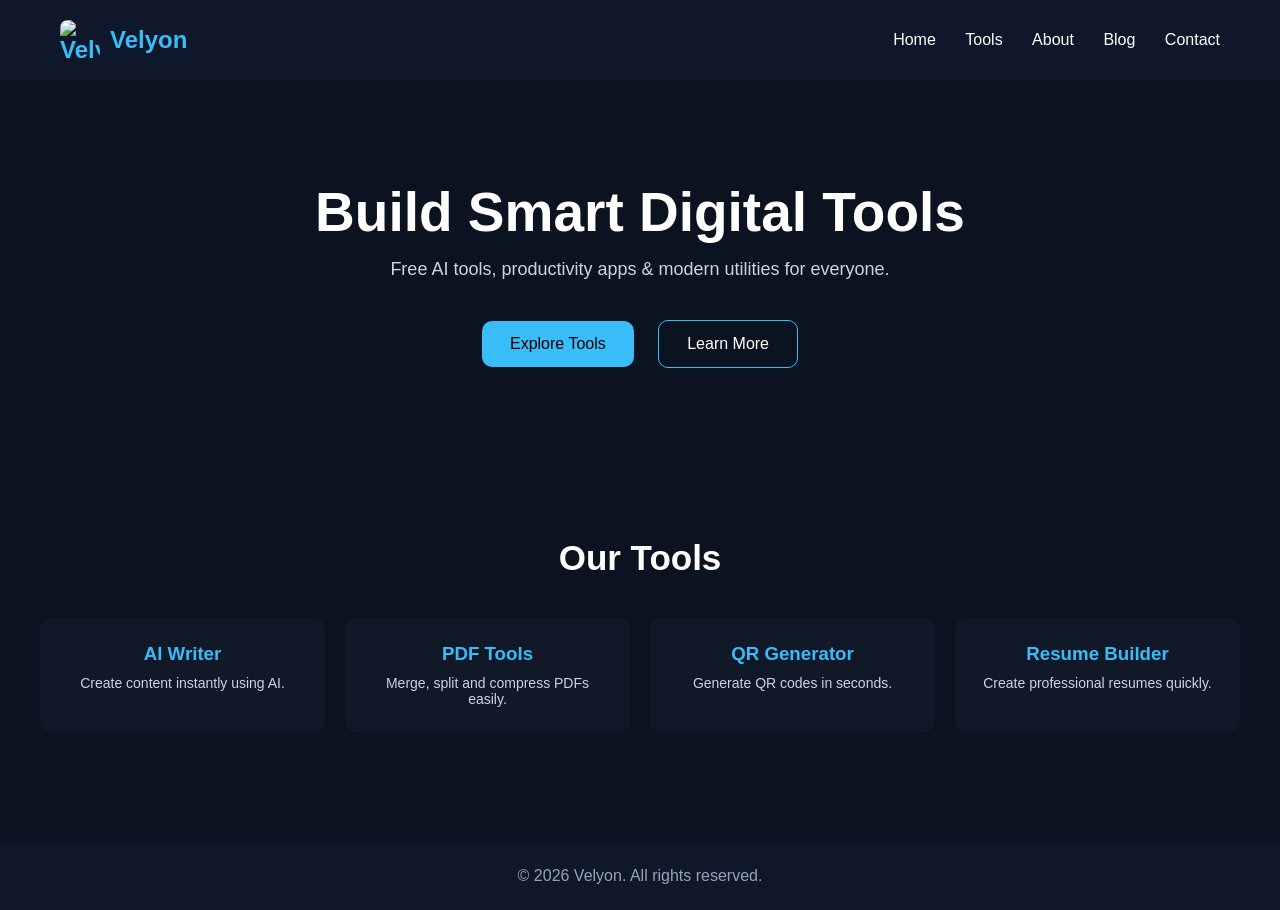
==== index.html @ 7d159152 "Add files via upload" ====
<!DOCTYPE html>
<html lang="en">
<head>
  <meta charset="UTF-8" />
  <meta name="viewport" content="width=device-width, initial-scale=1.0"/>
  <title>Velyon - Smart Digital Tools</title>
  <link
rel="icon"
type="image/png"
href="assets/logo.png">

  <style>
    * {
      margin: 0;
      padding: 0;
      box-sizing: border-box;
      font-family: Arial, sans-serif;
    }

    body {
      background: #0b1220;
      color: white;
    }

    /* Navbar */
    header {
      display: flex;
      justify-content: space-between;
      align-items: center;
      padding: 20px 60px;
      background: #0f172a;
    }

    /* ✅ LOGO UPDATED */
    .logo {
      display: flex;
      align-items: center;
      gap: 10px;
      font-size: 24px;
      font-weight: bold;
      color: #38bdf8;
    }

    .logo img {
      height: 40px;
      width: 40px;
      border-radius: 8px;
    }

    nav a {
      color: white;
      text-decoration: none;
      margin-left: 25px;
      transition: 0.3s;
    }

    nav a:hover {
      color: #38bdf8;
    }

    /* Hero */
    .hero {
      text-align: center;
      padding: 100px 20px;
    }

    .hero h1 {
      font-size: 55px;
      margin-bottom: 15px;
    }

    .hero p {
      font-size: 18px;
      color: #cbd5e1;
      margin-bottom: 30px;
    }

    .btn {
      padding: 14px 28px;
      border: none;
      border-radius: 10px;
      margin: 10px;
      cursor: pointer;
      font-size: 16px;
      transition: 0.3s;
    }

    .primary {
      background: #38bdf8;
      color: black;
    }

    .secondary {
      background: transparent;
      border: 1px solid #38bdf8;
      color: white;
    }

    .btn:hover {
      transform: scale(1.05);
    }

    .section {
      padding: 60px 40px;
      text-align: center;
    }

    .section h2 {
      font-size: 35px;
      margin-bottom: 40px;
    }

    .grid {
      display: grid;
      grid-template-columns: repeat(auto-fit, minmax(220px, 1fr));
      gap: 20px;
    }

    .card {
      background: #111827;
      padding: 25px;
      border-radius: 12px;
      transition: 0.3s;
    }

    .card:hover {
      transform: translateY(-5px);
      background: #1f2937;
    }

    .card h3 {
      color: #38bdf8;
      margin-bottom: 10px;
    }

    .card p {
      color: #cbd5e1;
      font-size: 14px;
    }

    footer {
      text-align: center;
      padding: 25px;
      background: #0f172a;
      color: #94a3b8;
      margin-top: 50px;
    }

    @media (max-width: 768px) {
      header {
        flex-direction: column;
        gap: 10px;
      }

      .hero h1 {
        font-size: 40px;
      }
    }
  </style>
</head>

<body>

  <!-- Navbar -->
  <header>

    <!-- 🔥 LOGO ADDED HERE -->
    <div class="logo">
      <img src="assets/logo.png" alt="Velyon Logo">
      <span>Velyon</span>
    </div>

   <nav>
  <a href="index.html">Home</a>
  <a href="tools.html">Tools</a>
  <a href="about.html">About</a>
  <a href="#">Blog</a>
  <a href="#">Contact</a>
</nav>
  </header>

  <!-- Hero -->
  <section class="hero">
    <h1>Build Smart Digital Tools</h1>
    <p>Free AI tools, productivity apps & modern utilities for everyone.</p>

    <button class="btn primary">Explore Tools</button>
    <button class="btn secondary">Learn More</button>
  </section>

  <!-- Tools -->
  <section class="section">
    <h2>Our Tools</h2>

    <div class="grid">

      <div class="card">
        <h3>AI Writer</h3>
        <p>Create content instantly using AI.</p>
      </div>

      <div class="card">
        <h3>PDF Tools</h3>
        <p>Merge, split and compress PDFs easily.</p>
      </div>

      <div class="card">
        <h3>QR Generator</h3>
        <p>Generate QR codes in seconds.</p>
      </div>

      <div class="card">
        <h3>Resume Builder</h3>
        <p>Create professional resumes quickly.</p>
      </div>

    </div>
  </section>

  <!-- Footer -->
  <footer>
    © 2026 Velyon. All rights reserved.
  </footer>

</body>
</html>
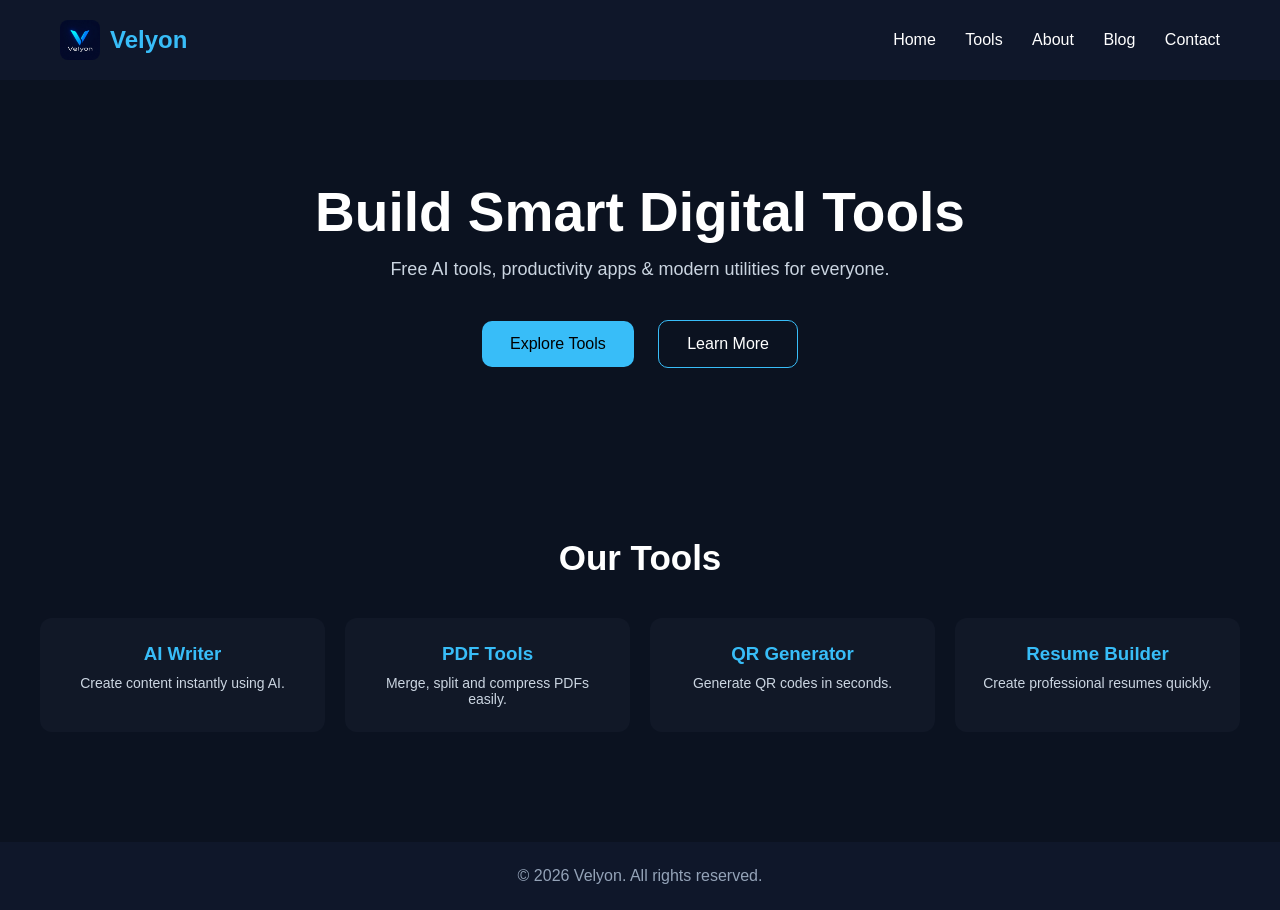
==== commit b23b7eac: "Add files via upload" ====
--- a/index.html
+++ b/index.html
@@ -7,7 +7,7 @@
   <link
 rel="icon"
 type="image/png"
-href="assets/logo.png">
+href="logo.png">
 
   <style>
     * {
@@ -166,7 +166,7 @@
 
     <!-- 🔥 LOGO ADDED HERE -->
     <div class="logo">
-      <img src="assets/logo.png" alt="Velyon Logo">
+      <img src="logo.png" alt="Velyon Logo">
       <span>Velyon</span>
     </div>
 
